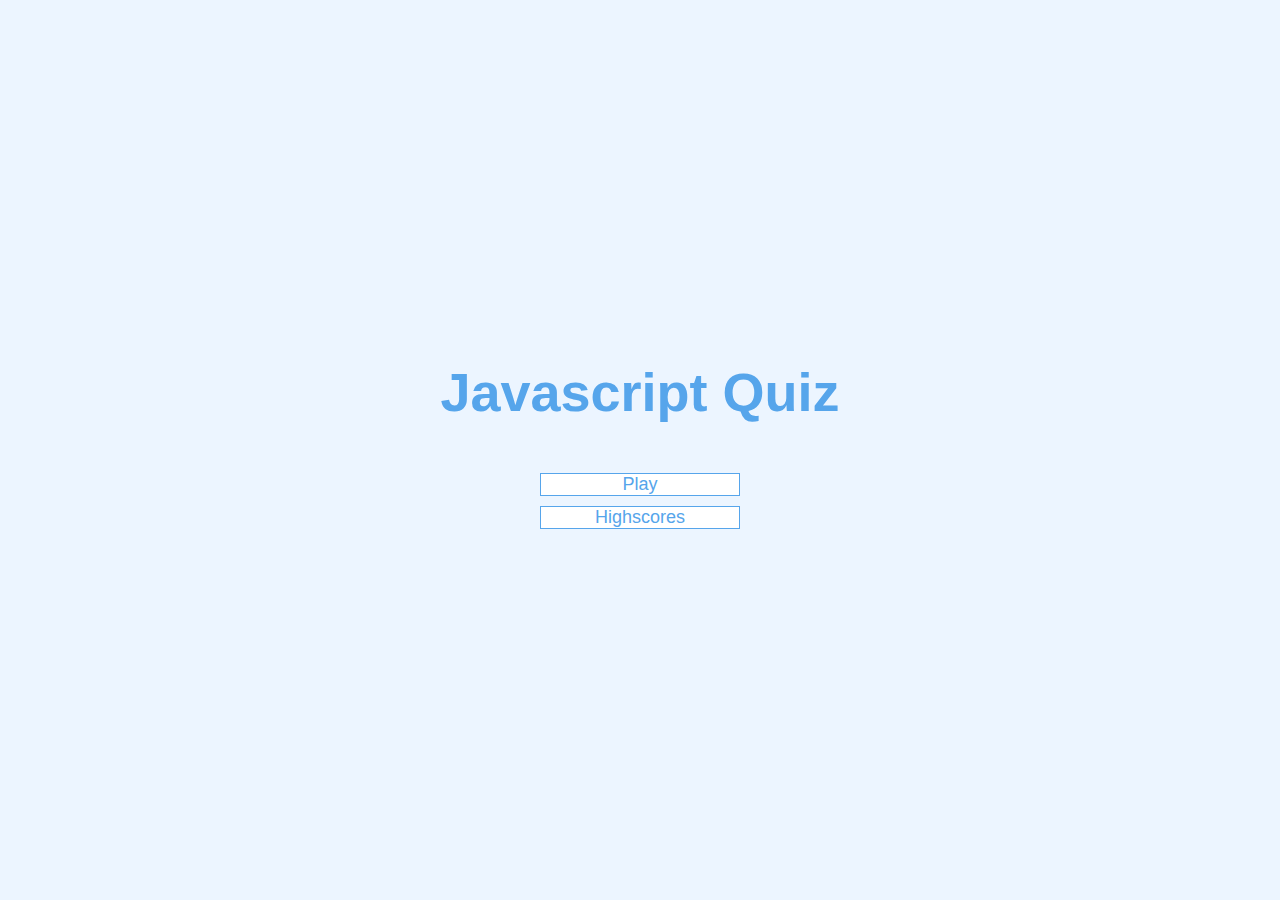
==== index.html @ b93c182a "create style and homepage" ====
<!DOCTYPE html>
<html lang="en">
  <head>
    <meta charset="UTF-8" />
    <meta name="viewport" content="width=device-width, initial-scale=1.0" />
    <title>Javaascript Quiz</title>
    <link rel="stylesheet" href="styles/styles.css" />
  </head>
  <body>
    <div class="container">
      <div id="home" class="flex-center flex-column">
        <h1>Javascript Quiz</h1>
        <a class="btn" href="game.html">Play</a>
        <a class="btn" href="highscores.html">Highscores</a>
      </div>
    </div>

    <script src="js/app.js"></script>
  </body>
</html>
---- styles/styles.css ----
:root {
  background-color: #ecf5ff;
  font-size: 62.5%;
}

* {
  box-sizing: border-box;
  font-family: Arial, Helvetica, sans-serif;
  margin: 0;
  padding: 0;
  color: #333;
}

h1,
h2,
h3,
h4 {
  margin-bottom: 1rem;
}

h1 {
  font-size: 5.4rem;
  color: #56a5eb;
  margin-bottom: 5rem;
}

h1 > span {
  font-size: 2.4rem;
  font-weight: 500;
}

h2 {
  font-size: 4.2rem;
  margin-bottom: 4rem;
  font-weight: 700;
}

h3 {
  font-size: 2.8rem;
  font-weight: 500;
}

.container {
  width: 100vw;
  height: 100vh;
  display: flex;
  justify-content: center;
  align-items: center;
  max-width: 80rem;
  margin: 0 auto;
}

.container > * {
  width: 100%;
}

.flex-column {
  display: flex;
  flex-direction: column;
}

.flex-center {
  justify-content: center;
  align-items: center;
}

.justify-center {
  justify-content: center;
}

.text-center {
  text-align: center;
}

.hidden {
  display: none;
}

/* BUTTONS */

.btn {
  font-size: 1.8rem;
  padding: 1rem, 0;
  width: 20rem;
  text-align: center;
  border: 0.1rem solid #56a5eb;
  margin-bottom: 1rem;
  text-decoration: none;
  color: #56a5eb;
  background-color: white;
}

.btn:hover {
  cursor: pointer;
  box-shadow: 0 0.4rem 1.4rem 0 rgba(86, 185, 235, 0.5);
  transform: translateY(-00.1rem);
  transition: transform 150ms;
}

.btn[disabled]:hover {
  cursor: not-allowed;
  box-shadow: none;
  transform: none;
}
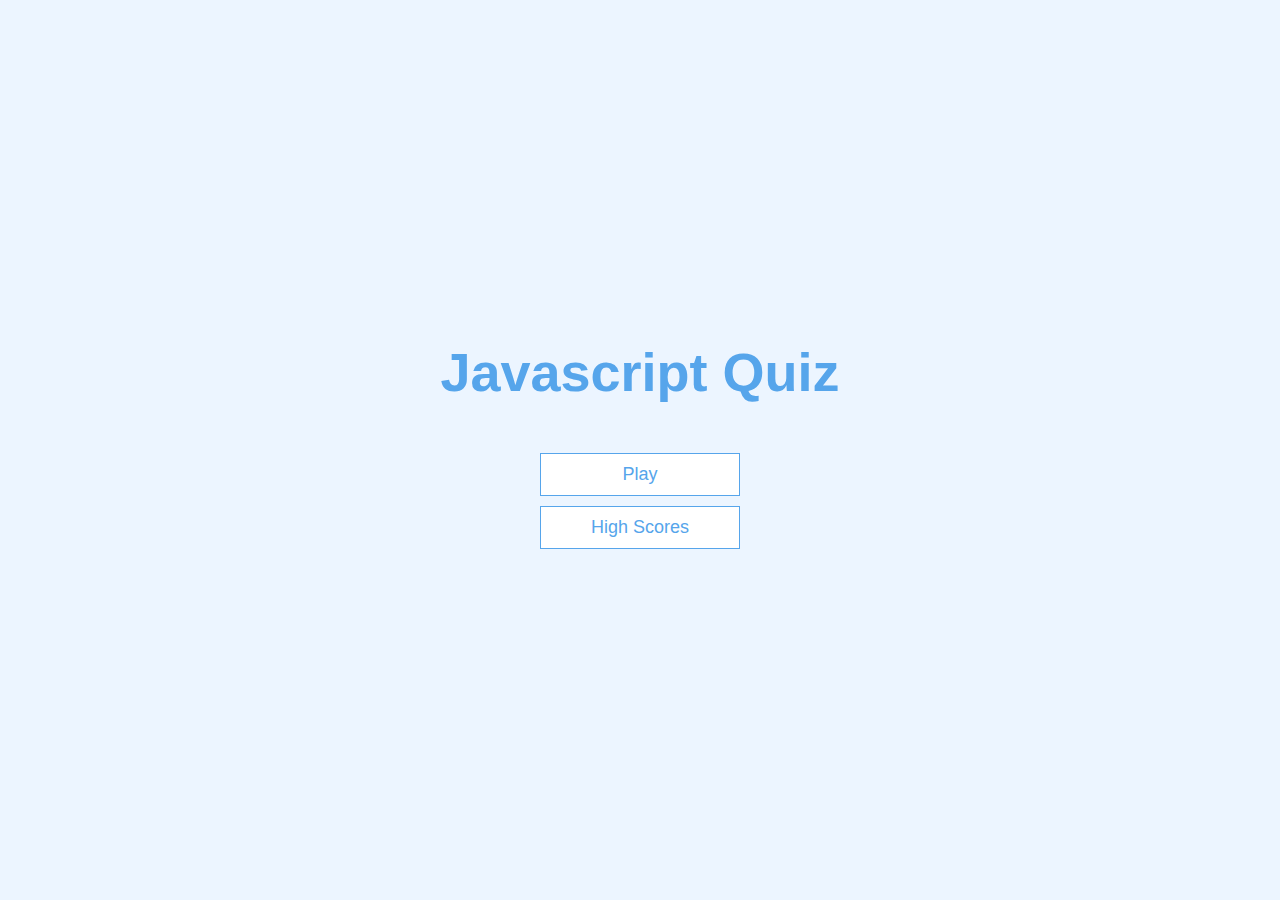
==== commit 368718e9: "checking status" ====
--- a/index.html
+++ b/index.html
@@ -3,18 +3,16 @@
   <head>
     <meta charset="UTF-8" />
     <meta name="viewport" content="width=device-width, initial-scale=1.0" />
-    <title>Javaascript Quiz</title>
+    <title>Javascript Quiz</title>
     <link rel="stylesheet" href="styles/styles.css" />
   </head>
   <body>
     <div class="container">
       <div id="home" class="flex-center flex-column">
         <h1>Javascript Quiz</h1>
-        <a class="btn" href="game.html">Play</a>
-        <a class="btn" href="highscores.html">Highscores</a>
+        <a class="btn" href="/game.html">Play</a>
+        <a class="btn" href="/highscores.html">High Scores</a>
       </div>
     </div>
-
-    <script src="js/app.js"></script>
   </body>
 </html>
--- a/styles/styles.css
+++ b/styles/styles.css
@@ -77,10 +77,9 @@
 }
 
 /* BUTTONS */
-
 .btn {
   font-size: 1.8rem;
-  padding: 1rem, 0;
+  padding: 1rem 0;
   width: 20rem;
   text-align: center;
   border: 0.1rem solid #56a5eb;
@@ -93,7 +92,7 @@
 .btn:hover {
   cursor: pointer;
   box-shadow: 0 0.4rem 1.4rem 0 rgba(86, 185, 235, 0.5);
-  transform: translateY(-00.1rem);
+  transform: translateY(-0.1rem);
   transition: transform 150ms;
 }
 
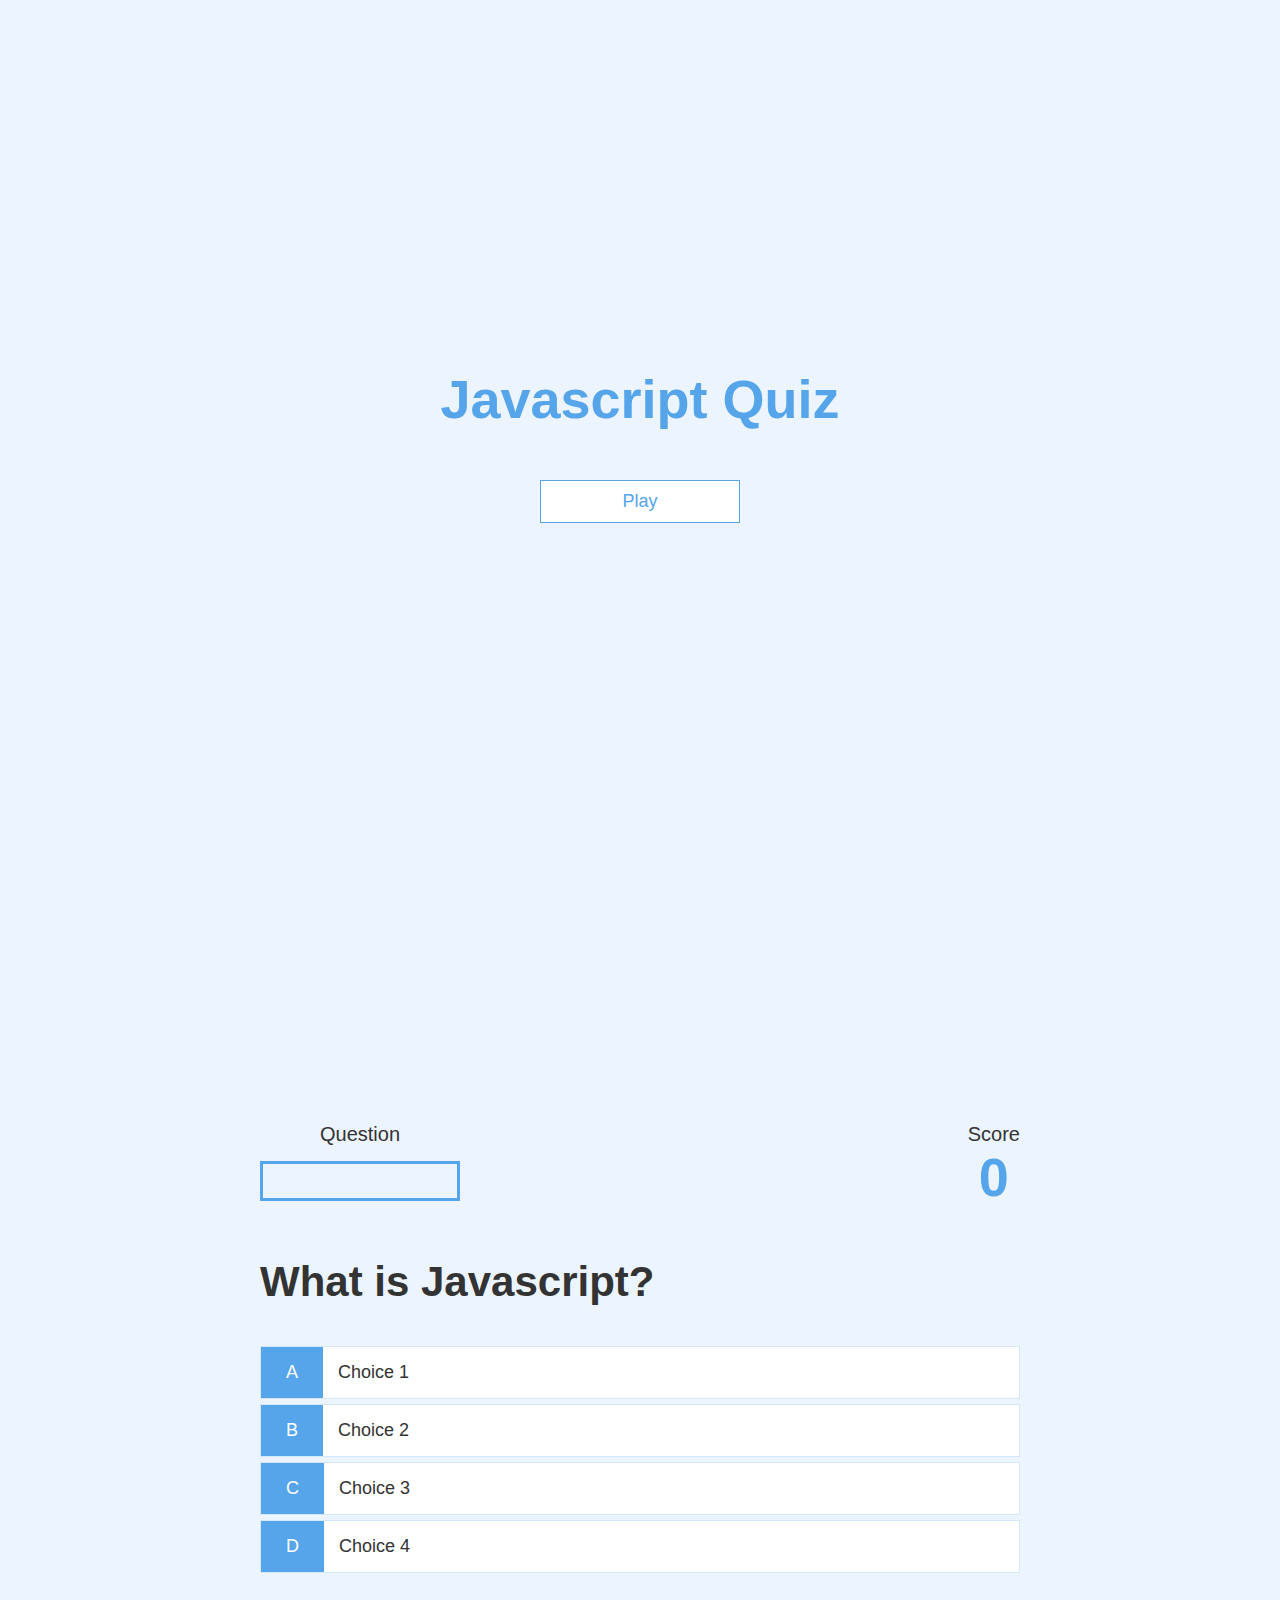
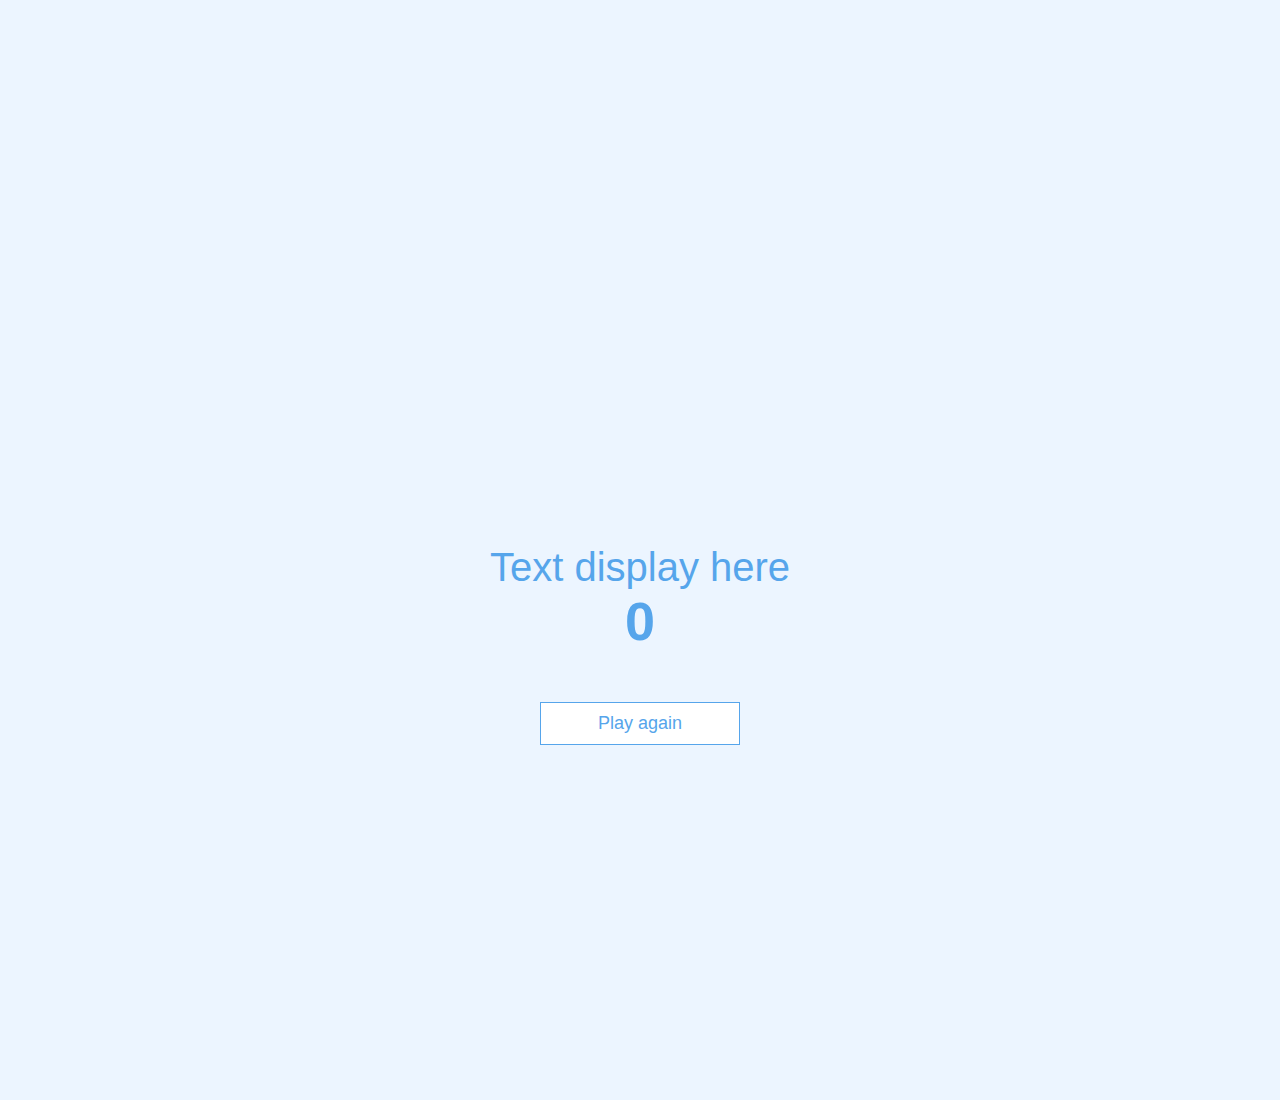
==== commit e5153179: "move readme to root directory" ====
--- a/index.html
+++ b/index.html
@@ -3,16 +3,68 @@
   <head>
     <meta charset="UTF-8" />
     <meta name="viewport" content="width=device-width, initial-scale=1.0" />
-    <title>Javascript Quiz</title>
+    <title>Javascript Quiz - Play</title>
     <link rel="stylesheet" href="styles/styles.css" />
+    <link rel="stylesheet" href="styles/game.css" />
   </head>
   <body>
-    <div class="container">
-      <div id="home" class="flex-center flex-column">
-        <h1>Javascript Quiz</h1>
-        <a class="btn" href="/game.html">Play</a>
-        <a class="btn" href="/highscores.html">High Scores</a>
+    <!--START SCREEN-->
+    <section id="startGame">
+      <div class="container">
+        <div id="home" class="flex-center flex-column">
+          <h1 class="flex-center flex-column">Javascript Quiz</h1>
+          <button class="btn" id="startButton">Play</button>
+        </div>
       </div>
-    </div>
+    </section>
+
+    <!--GAME SCREEN    -->
+    <section id="gameScreen">
+      <div class="container">
+        <div id="game" class="justify-center flex-column">
+          <div id="hud">
+            <div id="hud-item">
+              <p id="progressText" class="hud-prefix">Question</p>
+              <div id="progressBar"><div id="progressBarFull"></div></div>
+            </div>
+            <div id="hud-item">
+              <p class="hud-prefix">Score</p>
+              <h1 id="score" class="hud-main-text">0</h1>
+            </div>
+          </div>
+          <h2 id="question">What is Javascript?</h2>
+          <div class="choice-container">
+            <p class="choice-prefix">A</p>
+            <p class="choice-text" data-number="1">Choice 1</p>
+          </div>
+          <div class="choice-container">
+            <p class="choice-prefix">B</p>
+            <p class="choice-text" data-number="2">Choice 2</p>
+          </div>
+          <div class="choice-container">
+            <p class="choice-prefix">C</p>
+            <p class="choice-text" data-number="3">Choice 3</p>
+          </div>
+          <div class="choice-container">
+            <p class="choice-prefix">D</p>
+            <p class="choice-text" data-number="4">Choice 4</p>
+          </div>
+        </div>
+      </div>
+    </section>
+
+    <!--ENDGAME SCREEN-->
+    <section id="endGameScreen">
+      <div class="container">
+        <div id="end" class="flex-center flex-column">
+          <p id="endText">Text display here</p>
+          <h1 id="endScore">0</h1>
+
+          <button class="btn" id="playAgain">Play again</button>
+        </div>
+      </div>
+    </section>
+
+    <script src="js/game.js"></script>
   </body>
 </html>
--- a/styles/styles.css
+++ b/styles/styles.css
@@ -48,6 +48,7 @@
   align-items: center;
   max-width: 80rem;
   margin: 0 auto;
+  padding: 2rem;
 }
 
 .container > * {
@@ -101,3 +102,8 @@
   box-shadow: none;
   transform: none;
 }
+
+#endText {
+  font-size: 4rem;
+  color: #56a5eb;
+}
--- a/styles/game.css
+++ b/styles/game.css
@@ -0,0 +1,61 @@
+.choice-container {
+  display: flex;
+  margin-bottom: 0.5rem;
+  width: 100%;
+  font-size: 1.8rem;
+  border: 0.1rem solid rgb(86, 165, 235, 0.25);
+  background-color: white;
+}
+
+.choice-container:hover {
+  cursor: pointer;
+  box-shadow: 0 0.4rem 1.4rem 0 rgba(86, 185, 235, 0.5);
+  transform: translateY(-0.1rem);
+  transition: transform 150ms;
+}
+
+.choice-prefix {
+  padding: 1.5rem 2.5rem;
+  background-color: #56a5eb;
+  color: white;
+}
+
+.choice-text {
+  padding: 1.5rem;
+  width: 100%;
+}
+
+.correct {
+  background-color: #28a745;
+}
+
+.incorrect {
+  background-color: #dc3545;
+}
+
+#hud {
+  display: flex;
+  justify-content: space-between;
+}
+
+.hud-prefix {
+  text-align: center;
+  font-size: 2rem;
+}
+
+.hud-main-text {
+  text-align: center;
+}
+
+#progressBar {
+  width: 20rem;
+  height: 4rem;
+  border: 0.3rem solid #56a5eb;
+  margin-top: 1.5rem;
+}
+
+#progressBarFull {
+  height: 3.4rem;
+  background-color: #56a5eb;
+  width: 0%;
+}
